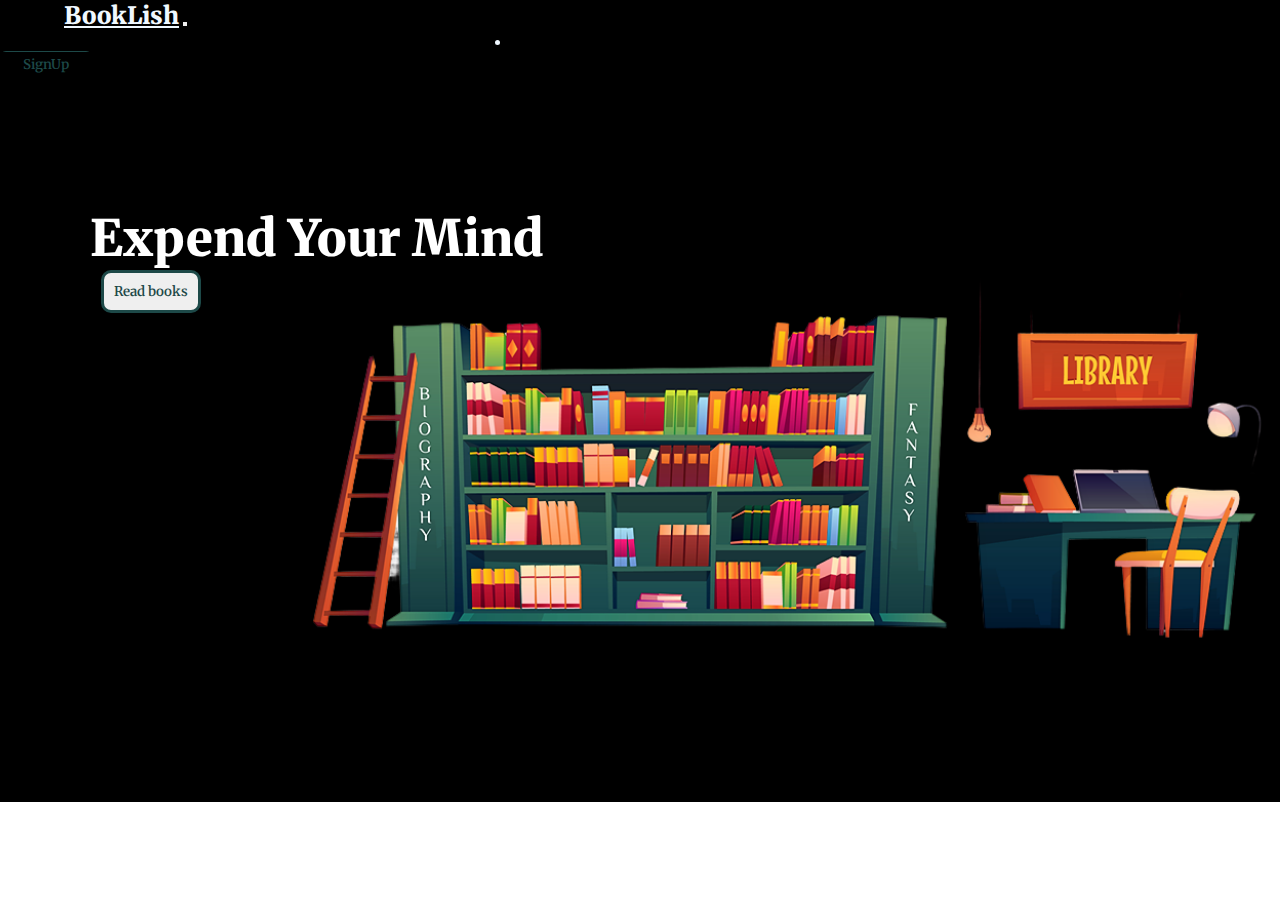
==== index.html @ f9ce899b "Half Completed" ====
<!doctype html>
<html lang="en">

<head>

  <meta charset="utf-8">
  <meta name="viewport" content="width=device-width, initial-scale=1">
  <link rel="stylesheet" href="style.css">

  <link href="https://cdn.jsdelivr.net/npm/bootstrap@5.0.2/dist/css/bootstrap.min.css" rel="stylesheet"
    integrity="sha384-EVSTQN3/azprG1Anm3QDgpJLIm9Nao0Yz1ztcQTwFspd3yD65VohhpuuCOmLASjC" crossorigin="anonymous">
  <link rel="stylesheet" href="https://cdnjs.cloudflare.com/ajax/libs/font-awesome/4.7.0/css/font-awesome.min.css">
  <title>Hello, world!</title>
</head>

<body>
  <nav class="navbar navbar-expand-lg navbar-light">
    <div class="container-fluid">
      <a class="navbar-brand" href="#">BookLish</a>
      <button class="navbar-toggler" type="button" data-bs-toggle="collapse" data-bs-target="#navbarSupportedContent"
        aria-controls="navbarSupportedContent" aria-expanded="false" aria-label="Toggle navigation">
        <span class="navbar-toggler-icon"></span>
      </button>
      <div class="collapse navbar-collapse" id="navbarSupportedContent">
        <ul class="navbar-nav me-auto mb-2 mb-lg-0">
          <li class="nav-item">
            <!-- <a href="addToCart.html"><img src="Images/cart-shopping-solid.svg" alt=""></a> -->
          </li>
        </ul>
        <form class="d-flex">
          <!-- <button><a id="login" href="login.html">Login</a></button> -->
          <button><a href="register.html">SignUp</a></button>
        </form>
      </div>
    </div>
  </nav>
  <div id="under-nav">
    <div class="home-word">
      <h2>Expend Your Mind</h2>
      <button><a href="booksCard.html">Read books</a></button>
    </div>
    <div class="home-img">
        <img src="Images/image (2).png" alt="">
      </div>
  </div>


  <script src="https://cdn.jsdelivr.net/npm/bootstrap@5.0.2/dist/js/bootstrap.bundle.min.js"
    integrity="sha384-MrcW6ZMFYlzcLA8Nl+NtUVF0sA7MsXsP1UyJoMp4YLEuNSfAP+JcXn/tWtIaxVXM"
    crossorigin="anonymous"></script>
<script src="script.js"></script>

</body>

</html>
---- style.css ----
@import url('https://fonts.googleapis.com/css2?family=Merriweather:wght@300&family=PT+Serif:ital,wght@1,700&family=Poppins:ital,wght@0,300;0,400;1,900&family=Roboto:wght@100&display=swap');
*{
    margin: 0;
    padding: 0;
    font-family: 'Merriweather', serif;
    color: aliceblue;
}
nav{
    /* width: 97%; */
    background-color: #000;
    
}
.container-fluid .navbar-brand{
    margin-left: 5%;
    color: aliceblue !important;
    font-size: 150%;
    font-weight: 900;

}

#navbarSupportedContent ul{
    margin-left: 40%;
    
}
#navbarSupportedContent form{
    margin-right: 4%;
}
#navbarSupportedContent form button{
    margin-right: 35%;
    display: flex;
    justify-content: space-evenly;
    padding: 2px 20px 2px 20px;
    border-radius: 6px;
    border: 3px solid #1D4948;
}
#navbarSupportedContent form button a{
    text-decoration: none;
    color: #1D4948;font-weight: 600;

}
#under-nav{
    width: 100%;
    height: 750px;
    margin-top: -10%;
    /* display: flex; */
    background-color: #000;
}

.home-word{
   margin-top: 8%;
   margin-left: 7%;
   margin-bottom: 5%;
}
.home-word h2{
    margin-top: 4%;
    padding-top: 13%;
    font-weight: 900;
    /* padding-bottom: 3%; */
    font-size: 50px;
    color: #fff;

    /* padding-bottom: -1000%; */
    /* margin-left: 11%; */
 }
 .home-word button{
    padding: 10px;
    border-radius: 10px;
    border: 3px solid #1D4948;
    margin-left: 1%;
}
.home-word button:hover{
    background-color: #1D4948;
    color: #fff;

}
.home-word button a{
     color: #1D4948;
     font-weight: 600;
     text-decoration: none;

 }
 .home-word button a:hover{
    color: #fff;
 
 }
.home-img{
    margin-left: 21%;
    margin-top: -15%;
    margin-bottom: -100%;
}
.home-img img{
    width: 1050px;
}
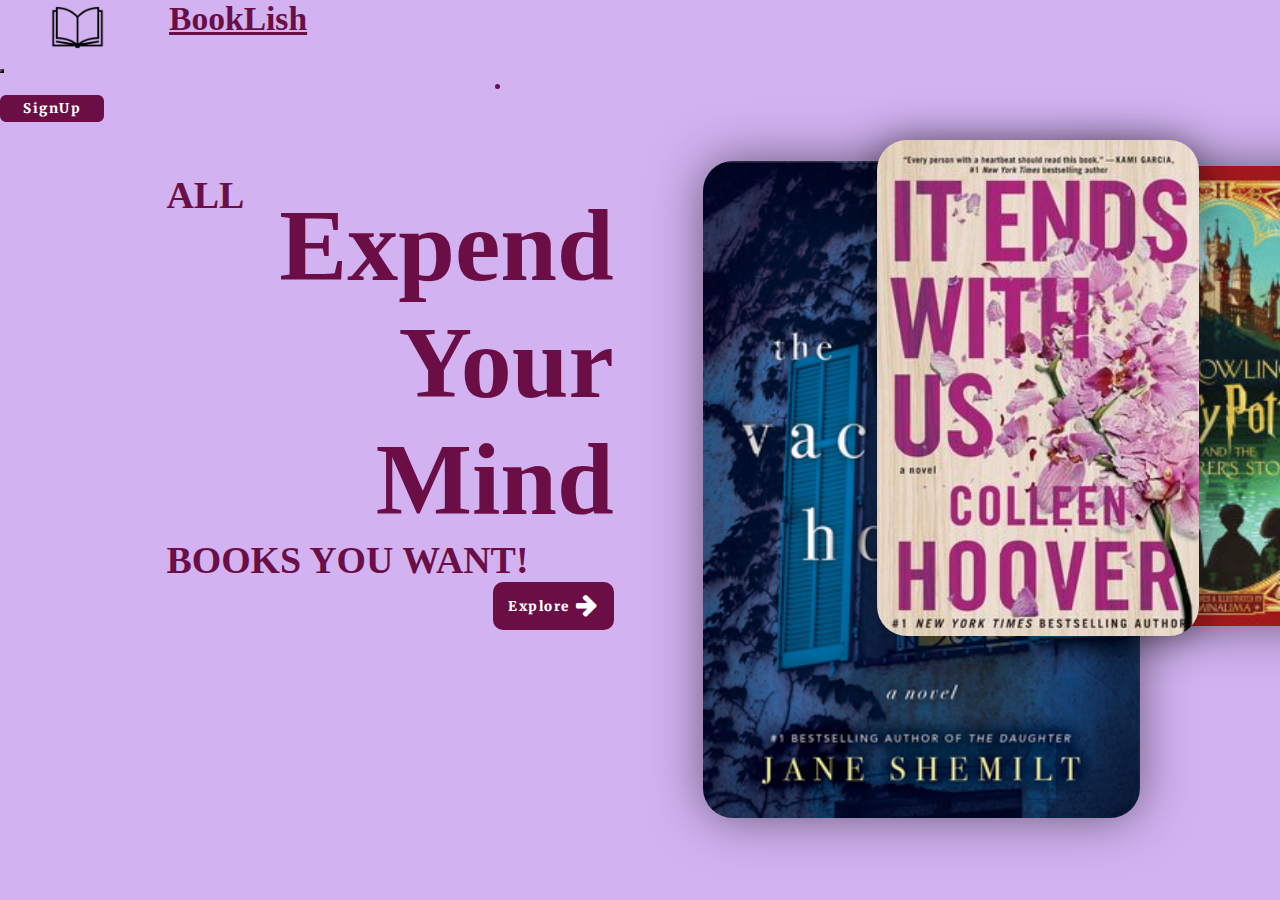
==== commit aad16531: "BookLish" ====
--- a/index.html
+++ b/index.html
@@ -9,14 +9,20 @@
 
   <link href="https://cdn.jsdelivr.net/npm/bootstrap@5.0.2/dist/css/bootstrap.min.css" rel="stylesheet"
     integrity="sha384-EVSTQN3/azprG1Anm3QDgpJLIm9Nao0Yz1ztcQTwFspd3yD65VohhpuuCOmLASjC" crossorigin="anonymous">
+    
   <link rel="stylesheet" href="https://cdnjs.cloudflare.com/ajax/libs/font-awesome/4.7.0/css/font-awesome.min.css">
-  <title>Hello, world!</title>
+  <link rel="stylesheet" href="https://cdnjs.cloudflare.com/ajax/libs/font-awesome/4.7.0/css/font-awesome.min.css">
+  <title>BookLish!</title>
 </head>
 
 <body>
   <nav class="navbar navbar-expand-lg navbar-light">
     <div class="container-fluid">
-      <a class="navbar-brand" href="#">BookLish</a>
+      <div class="book-log">
+
+        <img src="Images/kisspng-vector-graphics-book-stock-illustration-logo-research-vector-book-transparent-amp-png-clipart-5cce8c440022e9.3914588515570401960006.png" alt="" class="booklish">
+        <a class="navbar-brand" href="#">BookLish</a>
+      </div>
       <button class="navbar-toggler" type="button" data-bs-toggle="collapse" data-bs-target="#navbarSupportedContent"
         aria-controls="navbarSupportedContent" aria-expanded="false" aria-label="Toggle navigation">
         <span class="navbar-toggler-icon"></span>
@@ -34,14 +40,23 @@
       </div>
     </div>
   </nav>
-  <div id="under-nav">
+  <div class="underNav">
     <div class="home-word">
-      <h2>Expend Your Mind</h2>
-      <button><a href="booksCard.html">Read books</a></button>
+      <h2>Expend <br>Your <br>Mind</h2>
+      <h3>All Books You Want!</h3>
+      <button><a href="booksCard.html">Explore <i class="fa fa-arrow-right fa-lg"></i></a>
+        
+      </button>
     </div>
-    <div class="home-img">
+    <div id="images">
+      <img src="Images/b2.jpg" alt="" id="img1">
+      <img src="Images/b1imp.jpg" alt="" id="img2">
+      <img src="Images/B1herryimp.jpg" alt="" id="img3">
+  <hr>
+    </div>
+    <!-- <div class="home-img">
         <img src="Images/image (2).png" alt="">
-      </div>
+      </div> -->
   </div>
 
 
--- a/style.css
+++ b/style.css
@@ -3,20 +3,68 @@
     margin: 0;
     padding: 0;
     font-family: 'Merriweather', serif;
-    color: aliceblue;
-}
+    color: #6b0e46 !important;
+    background: #d2b2f1;
+}
+@import url('https://fonts.googleapis.com/css?family=Noto%20Serif%20Tamil:700|Noto%20Serif%20Tamil:400');
+
+body {
+  font-family: 'Noto Serif Tamil';
+  font-weight: 400;
+}
+.book-log{
+    display: flex;
+}
+.navbar .container-fluid .booklish{
+    width: 55px;
+    margin-left: 50px;
+}
+
+h1, h2, h3, h4, h5 {
+  font-family: 'Noto Serif Tamil';
+  font-weight: 700;
+}
+
+html {font-size: 100%;} /* 16px */
+
+h1 {font-size: 150px;
+    
+}
+
+h2 {font-size: 200%;
+    text-align: right;
+    float: right;
+}
+
+h3 {font-size: 2.369rem; /* 37.92px */
+font-weight: 800;
+text-transform: uppercase;
+/* text-align: left; */
+}
+
+
+h4 {font-size: 1.777rem; /* 28.48px */}
+
+h5 {font-size: 1.333rem; /* 21.28px */}
+
+small {font-size: 0.750rem; /* 12px */}
 nav{
     /* width: 97%; */
-    background-color: #000;
+    /* background-color: #000; */
     
 }
 .container-fluid .navbar-brand{
     margin-left: 5%;
-    color: aliceblue !important;
-    font-size: 150%;
+    color: #6b0e46 !important;
+    font-size: 210%;
     font-weight: 900;
-
-}
+    font-family: 'Noto Serif Tamil';
+    /* font-weight: 700; */
+
+}
+
+
+
 
 #navbarSupportedContent ul{
     margin-left: 40%;
@@ -31,11 +79,15 @@
     justify-content: space-evenly;
     padding: 2px 20px 2px 20px;
     border-radius: 6px;
-    border: 3px solid #1D4948;
+    background: #6b0e46;
+    border: 3px solid #6b0e46;
 }
 #navbarSupportedContent form button a{
     text-decoration: none;
-    color: #1D4948;font-weight: 600;
+    color: #fff !important;
+    letter-spacing: 1.5px;
+    background: #6b0e46;
+    font-weight: 800;
 
 }
 #under-nav{
@@ -43,44 +95,59 @@
     height: 750px;
     margin-top: -10%;
     /* display: flex; */
-    background-color: #000;
+    /* background-color: #000; */
 }
 
 .home-word{
-   margin-top: 8%;
-   margin-left: 7%;
+   margin-top: 4%;
+   margin-left: 13%;
    margin-bottom: 5%;
+   z-index: 15;
 }
 .home-word h2{
-    margin-top: 4%;
+    margin-top: -10%;
     padding-top: 13%;
     font-weight: 900;
     /* padding-bottom: 3%; */
-    font-size: 50px;
-    color: #fff;
+    font-size: 102px;
+    color: #A02F73;
 
     /* padding-bottom: -1000%; */
     /* margin-left: 11%; */
  }
  .home-word button{
-    padding: 10px;
+    text-align: right;
+    float: right;
+    padding: 12px;
+    background: #6b0e46;
     border-radius: 10px;
-    border: 3px solid #1D4948;
+    border: 3px solid #6b0e46;
+    
     margin-left: 1%;
 }
 .home-word button:hover{
-    background-color: #1D4948;
-    color: #fff;
-
+    /* background-color: #1D4948; */
+    color: #A02F73;
+
+}
+.home-word button i{
+    font-size: 25px;
+    margin-left: 2px;
+    /* margin-top: 2px; */
+    /* width: 12%; */
+    color: #fff !important;
+    background: #6b0e46;
 }
 .home-word button a{
-     color: #1D4948;
-     font-weight: 600;
+    color: #fff !important;
+     font-weight: 900;
+     letter-spacing: 1.5px;
+     background: #6b0e46;
      text-decoration: none;
 
  }
  .home-word button a:hover{
-    color: #fff;
+    color: #A02F73;
  
  }
 .home-img{
@@ -92,3 +159,42 @@
     width: 1050px;
 }
 
+
+
+
+
+.underNav{
+    display: flex;
+    margin-bottom: -13px;
+}
+.underNav #images{
+    margin-top: -25px !important;
+    margin-left: -13%;
+    display: flex;
+    z-index: 10;
+}
+.underNav #images #img2{
+    margin-left: 100%;
+    margin-top: 10%;
+    height: 83%;
+    border-radius: 30px;
+    z-index: 10;
+    box-shadow: 0 0 40px rgba(0, 0, 0, 0.5) ;
+}
+.underNav #images #img1{
+    margin-left: 20%;
+    position: absolute;
+    height: 73%;
+    margin-top: 5%;
+    border-radius: 30px;
+    box-shadow: 0 0 50px rgba(0, 0, 0, 0.5) ;
+}
+.underNav #images #img3{
+    margin-left: -30%;
+    height: 77%;
+    margin-top: 16%;
+    /* margin-top: 8%; */
+    /* margin-left: -32%; */
+    border-radius: 30px;
+    box-shadow: 0 0 50px rgba(0, 0, 0, 0.5) ;
+}